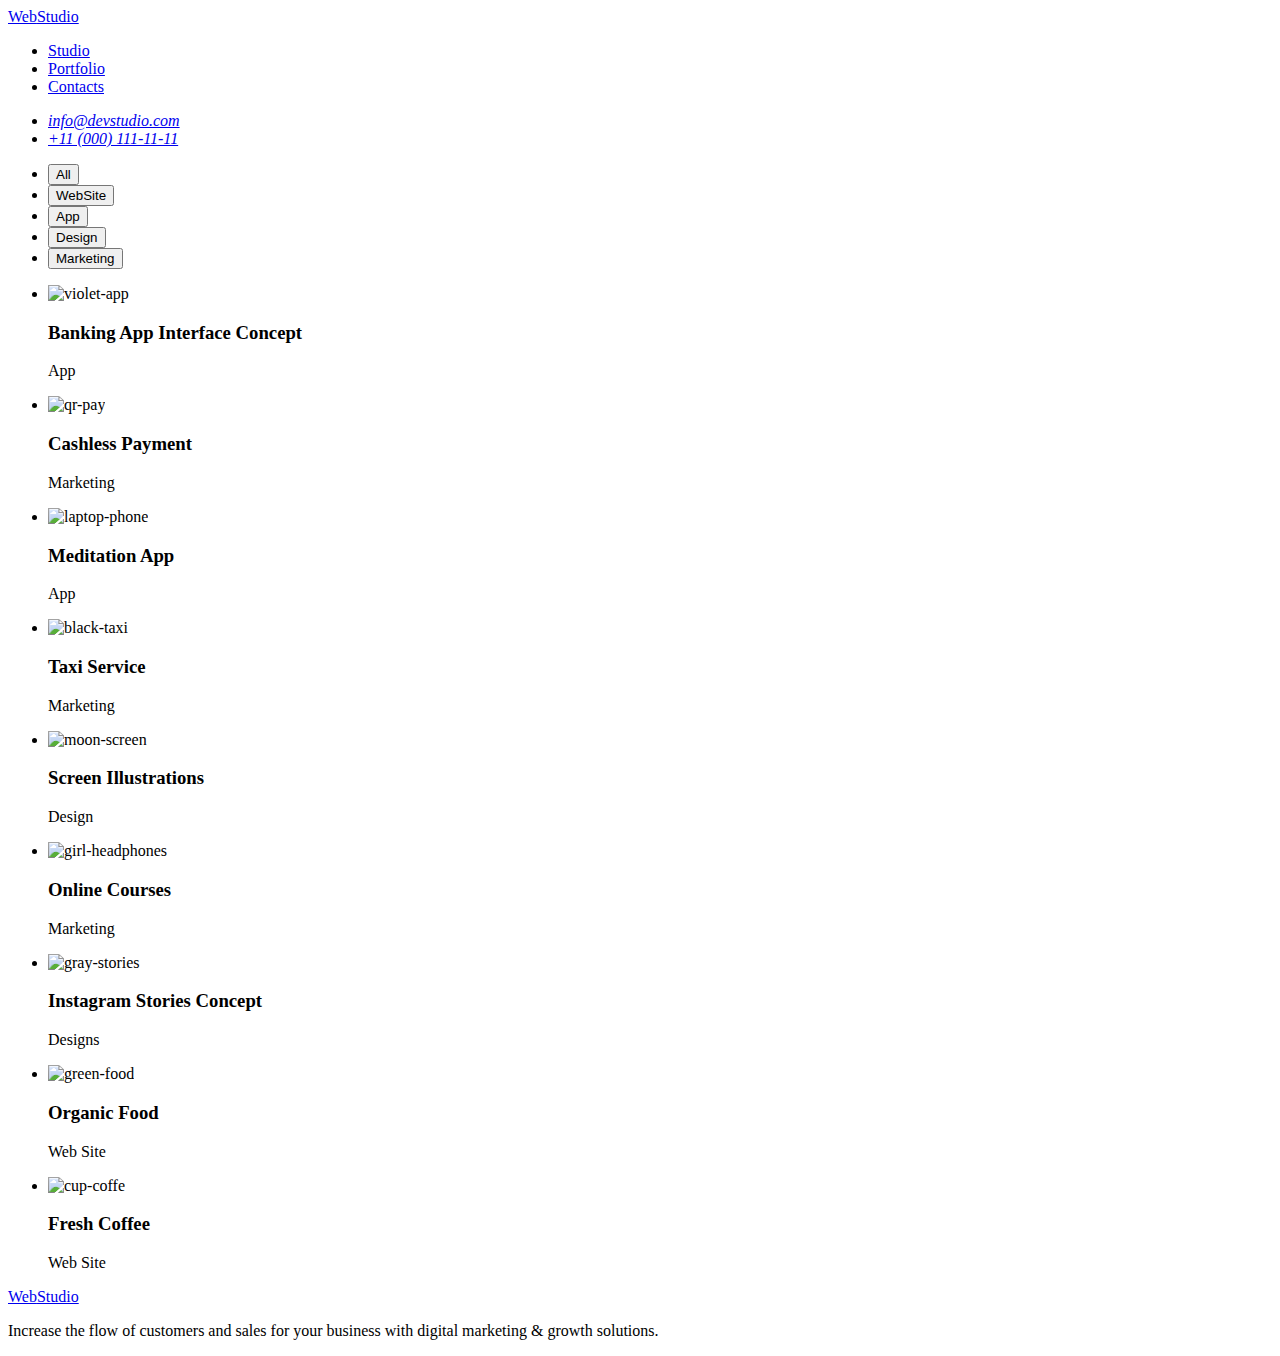
==== portfolio.html @ 5d971a1a "finish end" ====
<!DOCTYPE html>
<html lang="en">
	<head>
		<meta charset="UTF-8" />
		<meta http-equiv="X-UA-Compatible" content="IE=edge" />
		<meta name="viewport" content="width=device-width, initial-scale=1.0" />
		<link rel="preconnect" href="https://fonts.googleapis.com" />
		<link rel="preconnect" href="https://fonts.gstatic.com" crossorigin />
		<link
			href="https://fonts.googleapis.com/css2?family=Raleway:wght@800&family=Roboto:wght@400;500;700&display=swap"
			rel="stylesheet"
		/>
		<link rel="stylesheet" href="./css/style.css" />
		<title>portfolio</title>
	</head>
	<body>
		<header class="page-header">
			<nav class="nav-header">
				<a class="logo link" href="./index.html">
					<span class="span-web">Web</span>Studio</a
				>
				<ul class="menu list">
					<li class="menu-item">
						<a class="menu-link link" href="index.html">Studio</a>
					</li>
					<li class="menu-item">
						<a class="menu-link link" href="portfolio.html">Portfolio</a>
					</li>
					<li class="menu-item">
						<a class="menu-link link" href="contacts.html">Contacts</a>
					</li>
				</ul>
			</nav>
			<address>
				<ul class="mail-tel list">
					<li>
						<a class="link" href="mailto:info@devstudio.com"
							>info@devstudio.com</a
						>
					</li>
					<li>
						<a class="link" href="tel:+110001111111">+11 (000) 111-11-11</a>
					</li>
				</ul>
			</address>
		</header>
		<main>
			<section class="portfolio">
                <!-- <h1>portfolio</h1> -->
				<ul class="filter list">
					<li class="filter-item">
						<button class="filter-btn" type="button">All</button>
					</li>
					<li class="filter-item">
						<button class="filter-btn" type="button">WebSite</button>
					</li>
					<li class="filter-item">
						<button class="filter-btn" type="button">App</button>
					</li>
					<li class="filter-item">
						<button class="filter-btn" type="button">Design</button>
					</li>
					<li class="filter-item">
						<button class="filter-btn" type="button">Marketing</button>
					</li>
				</ul>
				<ul class="works list">
					<li class="works-item">
						<img class="works-img" src="./images/works/BankApp.jpg" alt="violet-app" />
						<h3>Banking App Interface Concept</h3>
						<p>App</p>
					</li>
					<li class="works-item">
						<img class="works-img" src="./images/works/qrcode.jpg" alt="qr-pay" />
						<h3>Cashless Payment</h3>
						<p>Marketing</p>
					</li>
					<li class="works-item">
						<img class="works-img" src="./images/works/adaptive.jpg" alt="laptop-phone" />
						<h3>Meditation App</h3>
						<p>App</p>
					</li>
					<li class="works-item">
						<img class="works-img" src="./images/works/taxi.jpg" alt="black-taxi" />
						<h3>Taxi Service</h3>
						<p>Marketing</p>
					</li>
					<li class="works-item">
						<img class="works-img" src="./images/works/screen.jpg" alt="moon-screen" />
						<h3>Screen Illustrations</h3>
						<p>Design</p>
					</li>
					<li class="works-item">
						<img class="works-img" src="./images/works/orange-girl.jpg" alt="girl-headphones" />
						<h3>Online Courses</h3>
						<p>Marketing</p>
					</li>
					<li class="works-item">
						<img class="works-img" src="./images/works/stories.jpg" alt="gray-stories" />
						<h3>Instagram Stories Concept</h3
						<p>Designs</p>
					</li>
					<li class="works-item">
						<img class="works-img" src="./images/works/food.jpg" alt="green-food" />
						<h3>Organic Food</h3>
						<p>Web Site</p>
					</li>
					<li class="works-item">
						<img class="works-img" src="./images/works/milk-coffe.jpg" alt="cup-coffe" />
						<h3>Fresh Coffee</h3>
						<p>Web Site</p>
					</li>
				</ul>
			</section>
		</main>
		<footer class="footer">
			<a class="logo link" href="./index.html"
				><span class="span-web">Web</span>Studio</a
			>
			<p class="description-footer">
				Increase the flow of customers and sales for your business with digital
				marketing & growth solutions.
			</p>
		</footer>
	</body>
</html>
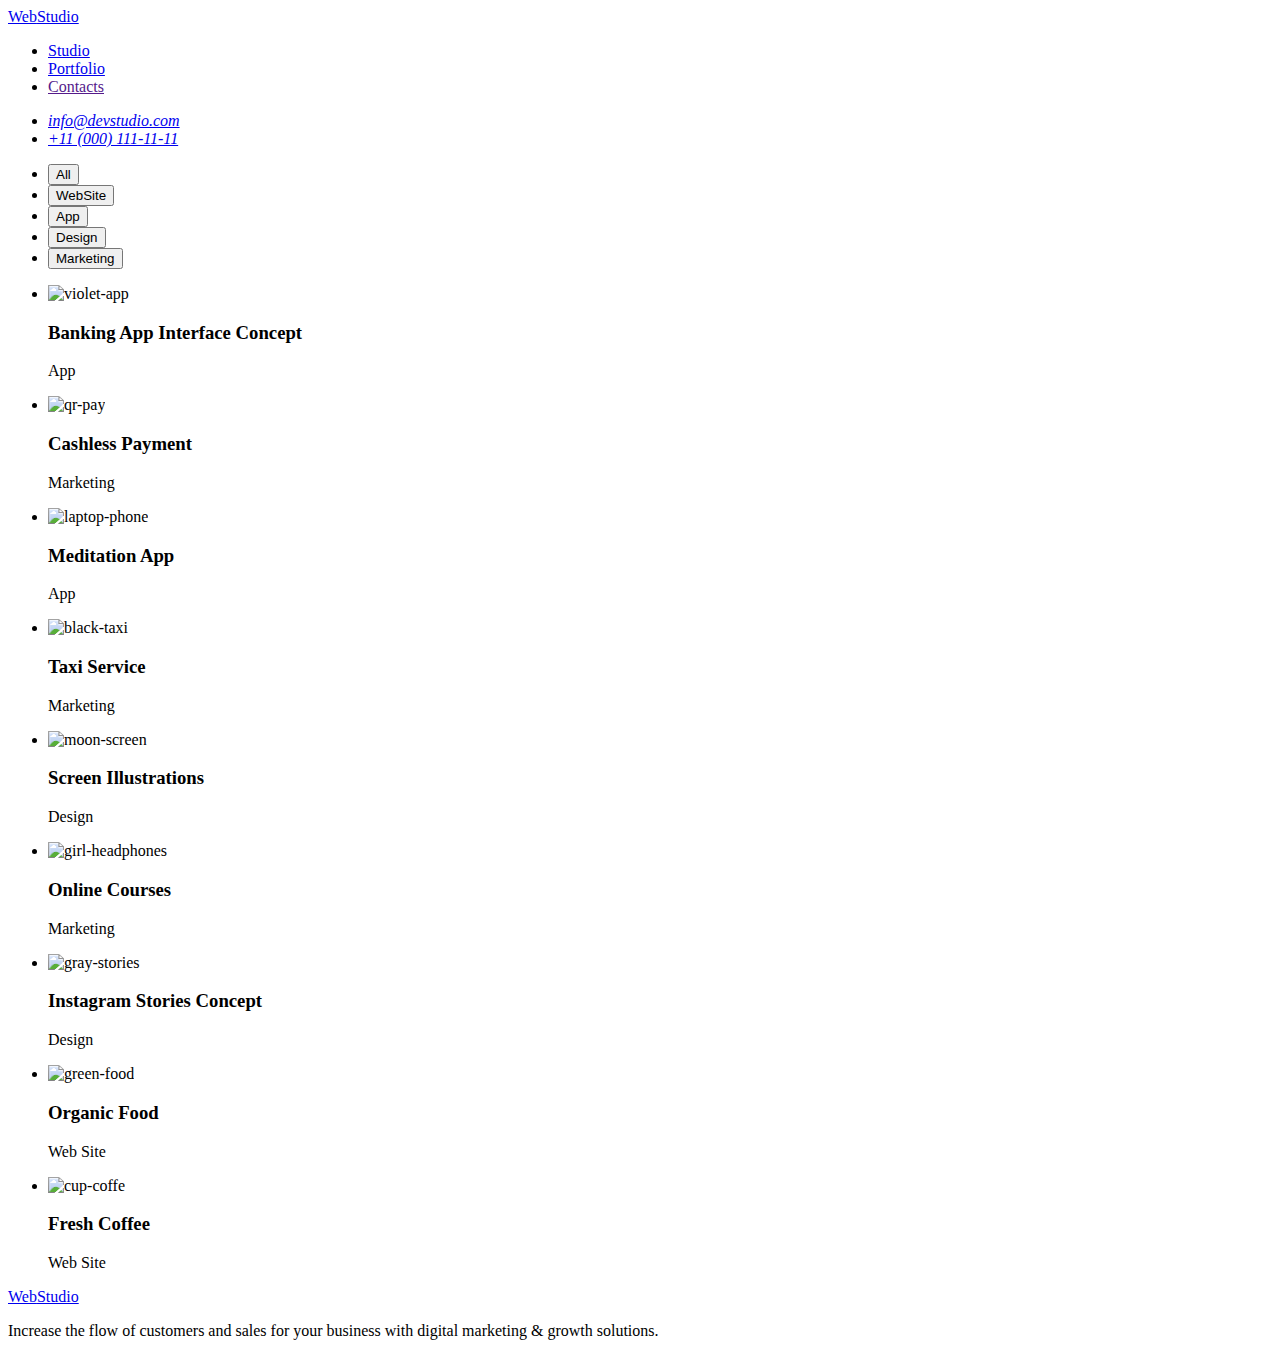
==== commit 358bc842: "ok" ====
--- a/portfolio.html
+++ b/portfolio.html
@@ -11,27 +11,27 @@
 			rel="stylesheet"
 		/>
 		<link rel="stylesheet" href="./css/style.css" />
-		<title>portfolio</title>
+		<title>Portfolio</title>
 	</head>
 	<body>
 		<header class="page-header">
 			<nav class="nav-header">
-				<a class="logo link" href="./index.html">
-					<span class="span-web">Web</span>Studio</a
+				<a class="link logo" href="./index.html"
+					>Web<span class="span-web">Studio</span></a
 				>
 				<ul class="menu list">
 					<li class="menu-item">
-						<a class="menu-link link" href="index.html">Studio</a>
+						<a class="menu-link link" href="./index.html">Studio</a>
 					</li>
 					<li class="menu-item">
-						<a class="menu-link link" href="portfolio.html">Portfolio</a>
+						<a class="menu-link link" href="./portfolio.html">Portfolio</a>
 					</li>
 					<li class="menu-item">
-						<a class="menu-link link" href="contacts.html">Contacts</a>
+						<a class="menu-link link" href="">Contacts</a>
 					</li>
 				</ul>
 			</nav>
-			<address>
+			<address class="contacts">
 				<ul class="mail-tel list">
 					<li>
 						<a class="link" href="mailto:info@devstudio.com"
@@ -46,10 +46,10 @@
 		</header>
 		<main>
 			<section class="portfolio">
-                <!-- <h1>portfolio</h1> -->
+				<h1 hidden>portfolio</h1>
 				<ul class="filter list">
 					<li class="filter-item">
-						<button class="filter-btn" type="button">All</button>
+						<button type="button" class="filter-btn">All</button>
 					</li>
 					<li class="filter-item">
 						<button class="filter-btn" type="button">WebSite</button>
@@ -66,47 +66,83 @@
 				</ul>
 				<ul class="works list">
 					<li class="works-item">
-						<img class="works-img" src="./images/works/BankApp.jpg" alt="violet-app" />
+						<img
+							class="works-img"
+							src="./images/works/BankApp.jpg"
+							alt="violet-app"
+						/>
 						<h3>Banking App Interface Concept</h3>
 						<p>App</p>
 					</li>
 					<li class="works-item">
-						<img class="works-img" src="./images/works/qrcode.jpg" alt="qr-pay" />
+						<img
+							class="works-img"
+							src="./images/works/qrcode.jpg"
+							alt="qr-pay"
+						/>
 						<h3>Cashless Payment</h3>
 						<p>Marketing</p>
 					</li>
 					<li class="works-item">
-						<img class="works-img" src="./images/works/adaptive.jpg" alt="laptop-phone" />
+						<img
+							class="works-img"
+							src="./images/works/adaptive.jpg"
+							alt="laptop-phone"
+						/>
 						<h3>Meditation App</h3>
 						<p>App</p>
 					</li>
 					<li class="works-item">
-						<img class="works-img" src="./images/works/taxi.jpg" alt="black-taxi" />
+						<img
+							class="works-img"
+							src="./images/works/taxi.jpg"
+							alt="black-taxi"
+						/>
 						<h3>Taxi Service</h3>
 						<p>Marketing</p>
 					</li>
 					<li class="works-item">
-						<img class="works-img" src="./images/works/screen.jpg" alt="moon-screen" />
+						<img
+							class="works-img"
+							src="./images/works/screen.jpg"
+							alt="moon-screen"
+						/>
 						<h3>Screen Illustrations</h3>
 						<p>Design</p>
 					</li>
 					<li class="works-item">
-						<img class="works-img" src="./images/works/orange-girl.jpg" alt="girl-headphones" />
+						<img
+							class="works-img"
+							src="./images/works/orange-girl.jpg"
+							alt="girl-headphones"
+						/>
 						<h3>Online Courses</h3>
 						<p>Marketing</p>
 					</li>
 					<li class="works-item">
-						<img class="works-img" src="./images/works/stories.jpg" alt="gray-stories" />
-						<h3>Instagram Stories Concept</h3
-						<p>Designs</p>
+						<img
+							class="works-img"
+							src="./images/works/stories.jpg"
+							alt="gray-stories"
+						/>
+						<h3>Instagram Stories Concept</h3>
+						<p>Design</p>
 					</li>
 					<li class="works-item">
-						<img class="works-img" src="./images/works/food.jpg" alt="green-food" />
+						<img
+							class="works-img"
+							src="./images/works/food.jpg"
+							alt="green-food"
+						/>
 						<h3>Organic Food</h3>
 						<p>Web Site</p>
 					</li>
 					<li class="works-item">
-						<img class="works-img" src="./images/works/milk-coffe.jpg" alt="cup-coffe" />
+						<img
+							class="works-img"
+							src="./images/works/milk-coffe.jpg"
+							alt="cup-coffe"
+						/>
 						<h3>Fresh Coffee</h3>
 						<p>Web Site</p>
 					</li>
@@ -114,8 +150,8 @@
 			</section>
 		</main>
 		<footer class="footer">
-			<a class="logo link" href="./index.html"
-				><span class="span-web">Web</span>Studio</a
+			<a class="link logo" href="./index.html"
+				>Web<span class="span-web-footer">Studio</span></a
 			>
 			<p class="description-footer">
 				Increase the flow of customers and sales for your business with digital
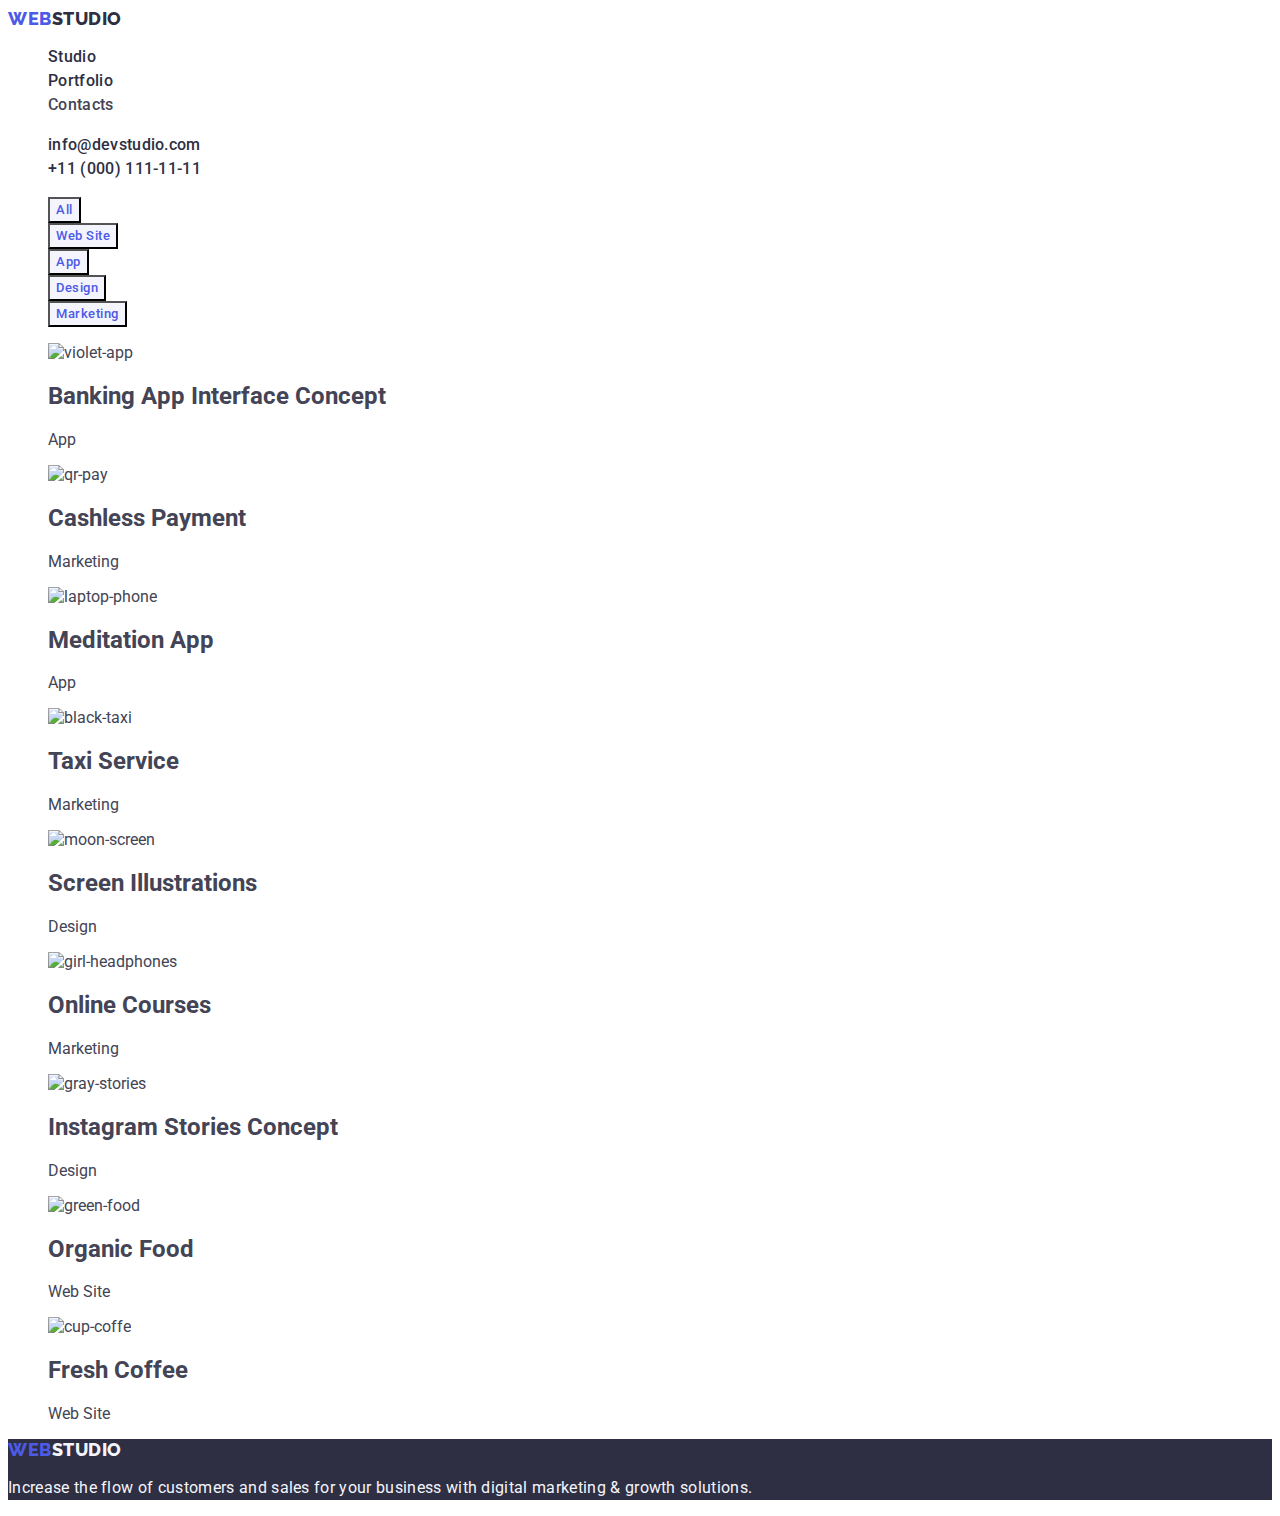
==== commit b2668969: "new one" ====
--- a/portfolio.html
+++ b/portfolio.html
@@ -52,7 +52,7 @@
 						<button type="button" class="filter-btn">All</button>
 					</li>
 					<li class="filter-item">
-						<button class="filter-btn" type="button">WebSite</button>
+						<button class="filter-btn" type="button">Web Site</button>
 					</li>
 					<li class="filter-item">
 						<button class="filter-btn" type="button">App</button>
@@ -71,80 +71,96 @@
 							src="./images/works/BankApp.jpg"
 							alt="violet-app"
 						/>
-						<h3>Banking App Interface Concept</h3>
+						<h2>Banking App Interface Concept</h2>
 						<p>App</p>
 					</li>
 					<li class="works-item">
-						<img
-							class="works-img"
-							src="./images/works/qrcode.jpg"
-							alt="qr-pay"
-						/>
-						<h3>Cashless Payment</h3>
-						<p>Marketing</p>
+						<a href="" class="works-link link">
+							<img
+								class="works-img"
+								src="./images/works/qrcode.jpg"
+								alt="qr-pay"
+							/>
+							<h2>Cashless Payment</h2>
+							<p>Marketing</p>
+						</a>
 					</li>
 					<li class="works-item">
-						<img
-							class="works-img"
-							src="./images/works/adaptive.jpg"
-							alt="laptop-phone"
-						/>
-						<h3>Meditation App</h3>
-						<p>App</p>
+						<a href="" class="works-link link">
+							<img
+								class="works-img"
+								src="./images/works/adaptive.jpg"
+								alt="laptop-phone"
+							/>
+							<h2>Meditation App</h2>
+							<p>App</p>
+						</a>
 					</li>
 					<li class="works-item">
-						<img
-							class="works-img"
-							src="./images/works/taxi.jpg"
-							alt="black-taxi"
-						/>
-						<h3>Taxi Service</h3>
-						<p>Marketing</p>
+						<a href="" class="works-link link">
+							<img
+								class="works-img"
+								src="./images/works/taxi.jpg"
+								alt="black-taxi"
+							/>
+							<h2>Taxi Service</h2>
+							<p>Marketing</p>
+						</a>
 					</li>
 					<li class="works-item">
-						<img
-							class="works-img"
-							src="./images/works/screen.jpg"
-							alt="moon-screen"
-						/>
-						<h3>Screen Illustrations</h3>
-						<p>Design</p>
+						<a href="" class="works-link link">
+							<img
+								class="works-img"
+								src="./images/works/screen.jpg"
+								alt="moon-screen"
+							/>
+							<h2>Screen Illustrations</h2>
+							<p>Design</p>
+						</a>
 					</li>
 					<li class="works-item">
-						<img
-							class="works-img"
-							src="./images/works/orange-girl.jpg"
-							alt="girl-headphones"
-						/>
-						<h3>Online Courses</h3>
-						<p>Marketing</p>
+						<a href="" class="works-link link">
+							<img
+								class="works-img"
+								src="./images/works/orange-girl.jpg"
+								alt="girl-headphones"
+							/>
+							<h2>Online Courses</h2>
+							<p>Marketing</p>
+						</a>
 					</li>
 					<li class="works-item">
-						<img
-							class="works-img"
-							src="./images/works/stories.jpg"
-							alt="gray-stories"
-						/>
-						<h3>Instagram Stories Concept</h3>
-						<p>Design</p>
+						<a href="" class="works-link link">
+							<img
+								class="works-img"
+								src="./images/works/stories.jpg"
+								alt="gray-stories"
+							/>
+							<h2>Instagram Stories Concept</h2>
+							<p>Design</p>
+						</a>
 					</li>
 					<li class="works-item">
-						<img
-							class="works-img"
-							src="./images/works/food.jpg"
-							alt="green-food"
-						/>
-						<h3>Organic Food</h3>
-						<p>Web Site</p>
+						<a href="" class="works-link link">
+							<img
+								class="works-img"
+								src="./images/works/food.jpg"
+								alt="green-food"
+							/>
+							<h2>Organic Food</h2>
+							<p>Web Site</p>
+						</a>
 					</li>
 					<li class="works-item">
-						<img
-							class="works-img"
-							src="./images/works/milk-coffe.jpg"
-							alt="cup-coffe"
-						/>
-						<h3>Fresh Coffee</h3>
-						<p>Web Site</p>
+						<a href="" class="works-link link">
+							<img
+								class="works-img"
+								src="./images/works/milk-coffe.jpg"
+								alt="cup-coffe"
+							/>
+							<h2>Fresh Coffee</h2>
+							<p>Web Site</p>
+						</a>
 					</li>
 				</ul>
 			</section>
--- a/css/style.css
+++ b/css/style.css
@@ -0,0 +1,172 @@
+:root {
+	--accent-color: #404bbf;
+	--iris-color: #4d5ae5;
+	--cloud-color: #f4f4fd;
+	--primary-text-color-theme-dark: #ffffff;
+	--title-color: #2e2f42;
+	--description-color: #434455;
+	--main-background-color: #ffffff;
+}
+
+.list {
+	list-style: none;
+	background-color: (--main-background-color);
+}
+.link {
+	text-decoration: none;
+	color: inherit;
+}
+
+.link:visited {
+	color: inherit;
+}
+.link:hover,
+.link:focus,
+.link:active,
+.order-btn:active,
+.filter-btn:active {
+	color: var(--accent-color);
+}
+
+.span-web:hover,
+.span-web:focus,
+.span-web-footer:hover,
+.span-web-footer:focus {
+	color: var(--iris-color);
+}
+
+body {
+	font-family: "Roboto", sans-serif;
+	color: var(--description-color);
+	background-color: var(--main-background-color);
+}
+
+/* components */
+
+/* header */
+.logo {
+	font-family: "Raleway", sans-serif;
+	color: var(--iris-color);
+	font-weight: 800;
+	font-size: 18px;
+	line-height: 1.17;
+	align-items: center;
+	letter-spacing: 0.03em;
+	text-transform: uppercase;
+}
+
+.logo:visited {
+	color: var(--iris-color);
+}
+
+.span-web {
+	color: var(--title-color);
+}
+.span-web-footer {
+	color: var(--cloud-color);
+}
+
+.menu-link,
+.mail-tel {
+	font-weight: 500;
+	line-height: 1.5;
+	letter-spacing: 0.02em;
+	color: var(--title-color);
+}
+
+.hero {
+	background-color: var(--title-color);
+}
+.main-title {
+	font-weight: 700;
+	font-size: 56px;
+	line-height: 1.07;
+	text-align: center;
+	letter-spacing: 0.02em;
+	color: var(--primary-text-color-theme-dark);
+}
+
+.order-btn {
+	font-family: inherit;
+	cursor: pointer;
+	font-weight: 500;
+	line-height: 1.5;
+	font-size: 16px;
+	letter-spacing: 0.04em;
+	color: var(--primary-text-color-theme-dark);
+	background-color: var(--iris-color);
+}
+
+.order-btn:focus,
+.order-btn:hover {
+	background-color: var(--accent-color);
+}
+.title {
+	font-weight: 700;
+	font-size: 36px;
+	line-height: 1.11;
+	text-align: center;
+	letter-spacing: 0.02em;
+	text-transform: capitalize;
+	color: var(--title-color);
+}
+
+.contacts {
+	font-style: normal;
+}
+
+.about-img {
+	width: 360px;
+	height: 300px;
+}
+
+.subtitle {
+	font-weight: 500;
+	font-size: 20px;
+	line-height: 1.2;
+	letter-spacing: 0.02em;
+	color: var(--title-color);
+}
+
+.our-team {
+	background-color: var(--cloud-color);
+}
+
+.our-team-img {
+	width: 264px;
+	height: 260px;
+}
+.description {
+	line-height: 1.5;
+	letter-spacing: 0.02em;
+}
+.footer {
+	background-color: var(--title-color);
+	color: var(--cloud-color);
+}
+
+.description-footer {
+	line-height: 1.5;
+	letter-spacing: 0.02em;
+}
+
+.filter-btn {
+	font-family: inherit;
+	font-weight: 500;
+	line-height: 1.5;
+	align-items: center;
+	text-align: center;
+	letter-spacing: 0.04em;
+	background-color: var(--cloud-color);
+	color: var(--iris-color);
+}
+.filter-btn:focus,
+.filter-btn:hover {
+	background-color: var(--accent-color);
+	color: var(--primary-text-color-theme-dark);
+}
+
+.works-img {
+	width: 360px;
+	height: 300px;
+}
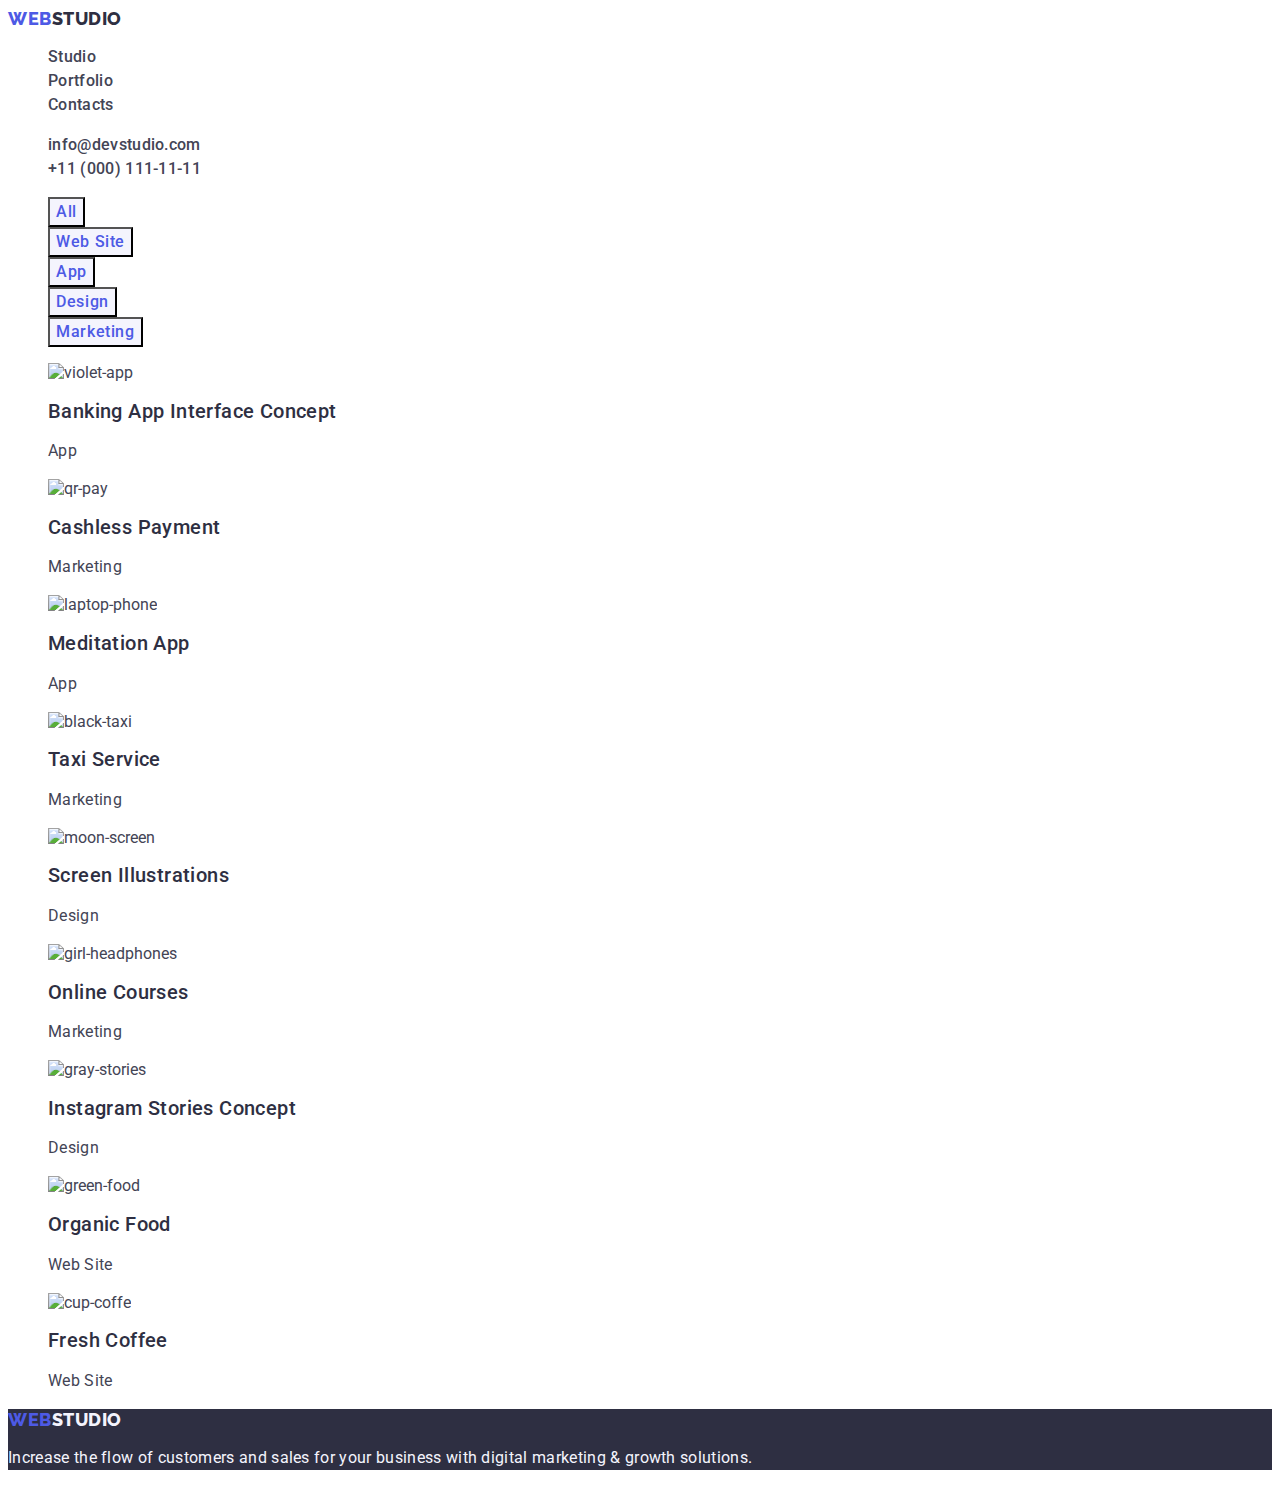
==== commit e2b171e1: "final update 1.3" ====
--- a/portfolio.html
+++ b/portfolio.html
@@ -66,13 +66,15 @@
 				</ul>
 				<ul class="works list">
 					<li class="works-item">
-						<img
-							class="works-img"
-							src="./images/works/BankApp.jpg"
-							alt="violet-app"
-						/>
-						<h2>Banking App Interface Concept</h2>
-						<p>App</p>
+						<a href="" class="works-link link">
+							<img
+								class="works-img"
+								src="./images/works/BankApp.jpg"
+								alt="violet-app"
+							/>
+							<h2 class="gallery-title">Banking App Interface Concept</h2>
+							<p class="description">App</p>
+						</a>
 					</li>
 					<li class="works-item">
 						<a href="" class="works-link link">
@@ -81,8 +83,8 @@
 								src="./images/works/qrcode.jpg"
 								alt="qr-pay"
 							/>
-							<h2>Cashless Payment</h2>
-							<p>Marketing</p>
+							<h2 class="gallery-title">Cashless Payment</h2>
+							<p class="description">Marketing</p>
 						</a>
 					</li>
 					<li class="works-item">
@@ -92,8 +94,8 @@
 								src="./images/works/adaptive.jpg"
 								alt="laptop-phone"
 							/>
-							<h2>Meditation App</h2>
-							<p>App</p>
+							<h2 class="gallery-title">Meditation App</h2>
+							<p class="description">App</p>
 						</a>
 					</li>
 					<li class="works-item">
@@ -103,8 +105,8 @@
 								src="./images/works/taxi.jpg"
 								alt="black-taxi"
 							/>
-							<h2>Taxi Service</h2>
-							<p>Marketing</p>
+							<h2 class="gallery-title">Taxi Service</h2>
+							<p class="description">Marketing</p>
 						</a>
 					</li>
 					<li class="works-item">
@@ -114,8 +116,8 @@
 								src="./images/works/screen.jpg"
 								alt="moon-screen"
 							/>
-							<h2>Screen Illustrations</h2>
-							<p>Design</p>
+							<h2 class="gallery-title">Screen Illustrations</h2>
+							<p class="description">Design</p>
 						</a>
 					</li>
 					<li class="works-item">
@@ -125,8 +127,8 @@
 								src="./images/works/orange-girl.jpg"
 								alt="girl-headphones"
 							/>
-							<h2>Online Courses</h2>
-							<p>Marketing</p>
+							<h2 class="gallery-title">Online Courses</h2>
+							<p class="description">Marketing</p>
 						</a>
 					</li>
 					<li class="works-item">
@@ -136,8 +138,8 @@
 								src="./images/works/stories.jpg"
 								alt="gray-stories"
 							/>
-							<h2>Instagram Stories Concept</h2>
-							<p>Design</p>
+							<h2 class="gallery-title">Instagram Stories Concept</h2>
+							<p class="description">Design</p>
 						</a>
 					</li>
 					<li class="works-item">
@@ -147,8 +149,8 @@
 								src="./images/works/food.jpg"
 								alt="green-food"
 							/>
-							<h2>Organic Food</h2>
-							<p>Web Site</p>
+							<h2 class="gallery-title">Organic Food</h2>
+							<p class="description">Web Site</p>
 						</a>
 					</li>
 					<li class="works-item">
@@ -158,8 +160,8 @@
 								src="./images/works/milk-coffe.jpg"
 								alt="cup-coffe"
 							/>
-							<h2>Fresh Coffee</h2>
-							<p>Web Site</p>
+							<h2 class="gallery-title">Fresh Coffee</h2>
+							<p class="description">Web Site</p>
 						</a>
 					</li>
 				</ul>
--- a/css/style.css
+++ b/css/style.css
@@ -15,6 +15,12 @@
 .link {
 	text-decoration: none;
 	color: inherit;
+}
+
+button {
+	font-size: 16px;
+	letter-spacing: 0.04em;
+	cursor: pointer;
 }
 
 .link:visited {
@@ -71,7 +77,10 @@
 	font-weight: 500;
 	line-height: 1.5;
 	letter-spacing: 0.02em;
-	color: var(--title-color);
+}
+
+.contacts-link {
+	color: var(--description-color);
 }
 
 .hero {
@@ -128,6 +137,9 @@
 	color: var(--title-color);
 }
 
+.team-item {
+	background-color: #ffffff;
+}
 .our-team {
 	background-color: var(--cloud-color);
 }
@@ -139,6 +151,7 @@
 .description {
 	line-height: 1.5;
 	letter-spacing: 0.02em;
+	color: var(--description-color);
 }
 .footer {
 	background-color: var(--title-color);
@@ -151,6 +164,7 @@
 }
 
 .filter-btn {
+	font-size: 16px;
 	font-family: inherit;
 	font-weight: 500;
 	line-height: 1.5;
@@ -159,6 +173,7 @@
 	letter-spacing: 0.04em;
 	background-color: var(--cloud-color);
 	color: var(--iris-color);
+	cursor: pointer;
 }
 .filter-btn:focus,
 .filter-btn:hover {
@@ -170,3 +185,11 @@
 	width: 360px;
 	height: 300px;
 }
+
+.gallery-title {
+	font-weight: 500;
+	font-size: 20px;
+	line-height: 1.2;
+	letter-spacing: 0.02em;
+	color: var(--title-color);
+}
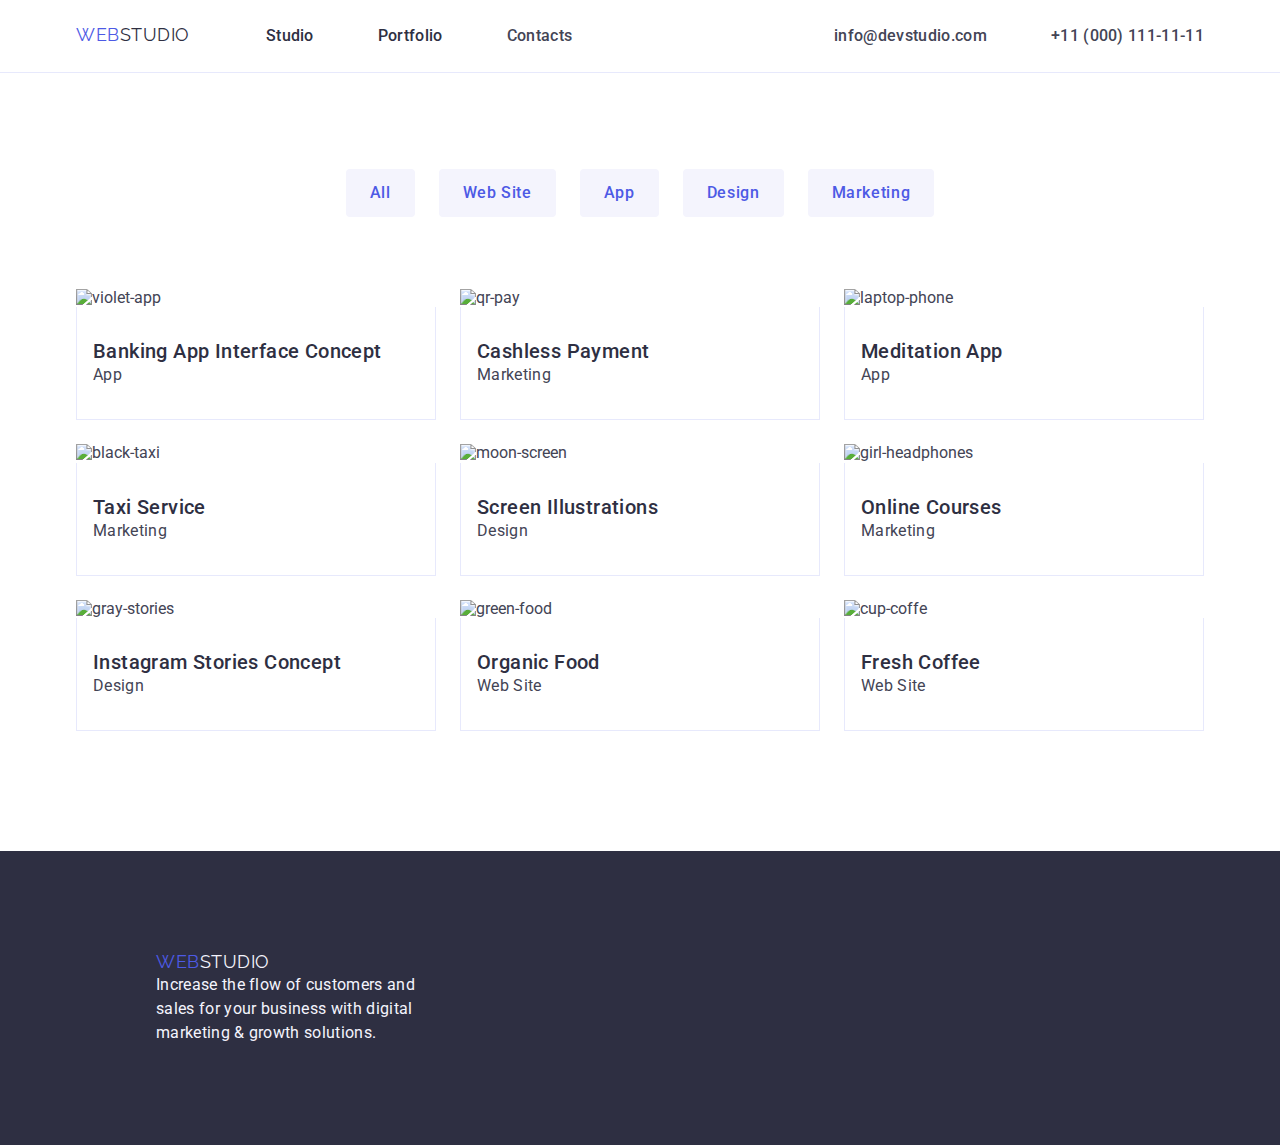
==== commit 304e99ef: "hw-3" ====
--- a/portfolio.html
+++ b/portfolio.html
@@ -10,171 +10,201 @@
 			href="https://fonts.googleapis.com/css2?family=Raleway:wght@800&family=Roboto:wght@400;500;700&display=swap"
 			rel="stylesheet"
 		/>
+		<link
+			rel="stylesheet"
+			href="https://cdnjs.cloudflare.com/ajax/libs/modern-normalize/1.1.0/modern-normalize.min.css"
+		/>
 		<link rel="stylesheet" href="./css/style.css" />
 		<title>Portfolio</title>
 	</head>
 	<body>
 		<header class="page-header">
-			<nav class="nav-header">
-				<a class="link logo" href="./index.html"
-					>Web<span class="span-web">Studio</span></a
-				>
-				<ul class="menu list">
-					<li class="menu-item">
-						<a class="menu-link link" href="./index.html">Studio</a>
-					</li>
-					<li class="menu-item">
-						<a class="menu-link link" href="./portfolio.html">Portfolio</a>
-					</li>
-					<li class="menu-item">
-						<a class="menu-link link" href="">Contacts</a>
-					</li>
-				</ul>
-			</nav>
-			<address class="contacts">
-				<ul class="mail-tel list">
-					<li>
-						<a class="link" href="mailto:info@devstudio.com"
-							>info@devstudio.com</a
-						>
-					</li>
-					<li>
-						<a class="link" href="tel:+110001111111">+11 (000) 111-11-11</a>
-					</li>
-				</ul>
-			</address>
+			<div class="container header-container">
+				<nav class="nav-header">
+					<a class="link logo" href="./index.html"
+						>Web<span class="span-web">Studio</span></a
+					>
+					<ul class="menu list">
+						<li class="menu-item">
+							<a class="menu-link link" href="./index.html">Studio</a>
+						</li>
+						<li class="menu-item">
+							<a class="menu-link link" href="./portfolio.html">Portfolio</a>
+						</li>
+						<li class="menu-item">
+							<a class="menu-link link" href="">Contacts</a>
+						</li>
+					</ul>
+				</nav>
+				<address class="contacts">
+					<ul class="mail-tel list">
+						<li class="menu-item">
+							<a class="link contacts-link" href="mailto:info@devstudio.com"
+								>info@devstudio.com</a
+							>
+						</li>
+						<li class="menu-item">
+							<a class="link contacts-link" href="tel:+110001111111"
+								>+11 (000) 111-11-11</a
+							>
+						</li>
+					</ul>
+				</address>
+			</div>
 		</header>
 		<main>
 			<section class="portfolio">
-				<h1 hidden>portfolio</h1>
-				<ul class="filter list">
-					<li class="filter-item">
-						<button type="button" class="filter-btn">All</button>
-					</li>
-					<li class="filter-item">
-						<button class="filter-btn" type="button">Web Site</button>
-					</li>
-					<li class="filter-item">
-						<button class="filter-btn" type="button">App</button>
-					</li>
-					<li class="filter-item">
-						<button class="filter-btn" type="button">Design</button>
-					</li>
-					<li class="filter-item">
-						<button class="filter-btn" type="button">Marketing</button>
-					</li>
-				</ul>
-				<ul class="works list">
-					<li class="works-item">
-						<a href="" class="works-link link">
-							<img
-								class="works-img"
-								src="./images/works/BankApp.jpg"
-								alt="violet-app"
-							/>
-							<h2 class="gallery-title">Banking App Interface Concept</h2>
-							<p class="description">App</p>
-						</a>
-					</li>
-					<li class="works-item">
-						<a href="" class="works-link link">
-							<img
-								class="works-img"
-								src="./images/works/qrcode.jpg"
-								alt="qr-pay"
-							/>
-							<h2 class="gallery-title">Cashless Payment</h2>
-							<p class="description">Marketing</p>
-						</a>
-					</li>
-					<li class="works-item">
-						<a href="" class="works-link link">
-							<img
-								class="works-img"
-								src="./images/works/adaptive.jpg"
-								alt="laptop-phone"
-							/>
-							<h2 class="gallery-title">Meditation App</h2>
-							<p class="description">App</p>
-						</a>
-					</li>
-					<li class="works-item">
-						<a href="" class="works-link link">
-							<img
-								class="works-img"
-								src="./images/works/taxi.jpg"
-								alt="black-taxi"
-							/>
-							<h2 class="gallery-title">Taxi Service</h2>
-							<p class="description">Marketing</p>
-						</a>
-					</li>
-					<li class="works-item">
-						<a href="" class="works-link link">
-							<img
-								class="works-img"
-								src="./images/works/screen.jpg"
-								alt="moon-screen"
-							/>
-							<h2 class="gallery-title">Screen Illustrations</h2>
-							<p class="description">Design</p>
-						</a>
-					</li>
-					<li class="works-item">
-						<a href="" class="works-link link">
-							<img
-								class="works-img"
-								src="./images/works/orange-girl.jpg"
-								alt="girl-headphones"
-							/>
-							<h2 class="gallery-title">Online Courses</h2>
-							<p class="description">Marketing</p>
-						</a>
-					</li>
-					<li class="works-item">
-						<a href="" class="works-link link">
-							<img
-								class="works-img"
-								src="./images/works/stories.jpg"
-								alt="gray-stories"
-							/>
-							<h2 class="gallery-title">Instagram Stories Concept</h2>
-							<p class="description">Design</p>
-						</a>
-					</li>
-					<li class="works-item">
-						<a href="" class="works-link link">
-							<img
-								class="works-img"
-								src="./images/works/food.jpg"
-								alt="green-food"
-							/>
-							<h2 class="gallery-title">Organic Food</h2>
-							<p class="description">Web Site</p>
-						</a>
-					</li>
-					<li class="works-item">
-						<a href="" class="works-link link">
-							<img
-								class="works-img"
-								src="./images/works/milk-coffe.jpg"
-								alt="cup-coffe"
-							/>
-							<h2 class="gallery-title">Fresh Coffee</h2>
-							<p class="description">Web Site</p>
-						</a>
-					</li>
-				</ul>
+				<div class="container">
+					<h1 class="visually-hidden">portfolio</h1>
+					<ul class="filter list">
+						<li class="filter-item">
+							<button type="button" class="filter-btn">All</button>
+						</li>
+						<li class="filter-item">
+							<button class="filter-btn" type="button">Web Site</button>
+						</li>
+						<li class="filter-item">
+							<button class="filter-btn" type="button">App</button>
+						</li>
+						<li class="filter-item">
+							<button class="filter-btn" type="button">Design</button>
+						</li>
+						<li class="filter-item">
+							<button class="filter-btn" type="button">Marketing</button>
+						</li>
+					</ul>
+					<ul class="works list">
+						<li class="works-item">
+							<a href="" class="works-link link">
+								<img
+									class="works-img"
+									src="./images/works/BankApp.jpg"
+									alt="violet-app"
+								/>
+								<div class="gallery-descrip">
+									<h2 class="gallery-title">Banking App Interface Concept</h2>
+									<p class="description">App</p>
+								</div>
+							</a>
+						</li>
+						<li class="works-item">
+							<a href="" class="works-link link">
+								<img
+									class="works-img"
+									src="./images/works/qrcode.jpg"
+									alt="qr-pay"
+								/>
+								<div class="gallery-descrip">
+									<h2 class="gallery-title">Cashless Payment</h2>
+									<p class="description">Marketing</p>
+								</div>
+							</a>
+						</li>
+						<li class="works-item">
+							<a href="" class="works-link link">
+								<img
+									class="works-img"
+									src="./images/works/adaptive.jpg"
+									alt="laptop-phone"
+								/>
+								<div class="gallery-descrip">
+									<h2 class="gallery-title">Meditation App</h2>
+									<p class="description">App</p>
+								</div>
+							</a>
+						</li>
+						<li class="works-item">
+							<a href="" class="works-link link">
+								<img
+									class="works-img"
+									src="./images/works/taxi.jpg"
+									alt="black-taxi"
+								/>
+								<div class="gallery-descrip">
+									<h2 class="gallery-title">Taxi Service</h2>
+									<p class="description">Marketing</p>
+								</div>
+							</a>
+						</li>
+						<li class="works-item">
+							<a href="" class="works-link link">
+								<img
+									class="works-img"
+									src="./images/works/screen.jpg"
+									alt="moon-screen"
+								/>
+								<div class="gallery-descrip">
+									<h2 class="gallery-title">Screen Illustrations</h2>
+									<p class="description">Design</p>
+								</div>
+							</a>
+						</li>
+						<li class="works-item">
+							<a href="" class="works-link link">
+								<img
+									class="works-img"
+									src="./images/works/orange-girl.jpg"
+									alt="girl-headphones"
+								/>
+								<div class="gallery-descrip">
+									<h2 class="gallery-title">Online Courses</h2>
+									<p class="description">Marketing</p>
+								</div>
+							</a>
+						</li>
+						<li class="works-item">
+							<a href="" class="works-link link">
+								<img
+									class="works-img"
+									src="./images/works/stories.jpg"
+									alt="gray-stories"
+								/>
+								<div class="gallery-descrip">
+									<h2 class="gallery-title">Instagram Stories Concept</h2>
+									<p class="description">Design</p>
+								</div>
+							</a>
+						</li>
+						<li class="works-item">
+							<a href="" class="works-link link">
+								<img
+									class="works-img"
+									src="./images/works/food.jpg"
+									alt="green-food"
+								/>
+								<div class="gallery-descrip">
+									<h2 class="gallery-title">Organic Food</h2>
+									<p class="description">Web Site</p>
+								</div>
+							</a>
+						</li>
+						<li class="works-item">
+							<a href="" class="works-link link">
+								<img
+									class="works-img"
+									src="./images/works/milk-coffe.jpg"
+									alt="cup-coffe"
+								/>
+								<div class="gallery-descrip">
+									<h2 class="gallery-title">Fresh Coffee</h2>
+									<p class="description">Web Site</p>
+								</div>
+							</a>
+						</li>
+					</ul>
+				</div>
 			</section>
 		</main>
 		<footer class="footer">
-			<a class="link logo" href="./index.html"
-				>Web<span class="span-web-footer">Studio</span></a
-			>
-			<p class="description-footer">
-				Increase the flow of customers and sales for your business with digital
-				marketing & growth solutions.
-			</p>
+			<div class="container-footer">
+				<a class="link logo" href="./index.html"
+					>Web<span class="span-web-footer">Studio</span></a
+				>
+				<p class="description-footer">
+					Increase the flow of customers and sales for your business with
+					digital marketing & growth solutions.
+				</p>
+			</div>
 		</footer>
 	</body>
 </html>
--- a/css/style.css
+++ b/css/style.css
@@ -8,19 +8,70 @@
 	--main-background-color: #ffffff;
 }
 
+h1,
+h2,
+h3,
+h4,
+h5,
+h6,
+p {
+	margin: 0;
+}
+
+img {
+	display: block;
+	max-width: 100%;
+	height: auto;
+}
+
+button {
+	cursor: pointer;
+	border: none;
+	border-radius: 4px;
+	letter-spacing: 0.04em;
+}
+
+ul,
+ol {
+	list-style: none;
+	margin: 0;
+	padding-left: 0;
+}
+
+a {
+	text-decoration: none;
+	/* color: inherit; */
+}
+
+.visually-hidden {
+	position: absolute;
+	width: 1px;
+	height: 1px;
+	margin: -1px;
+	border: 0;
+	padding: 0;
+
+	white-space: nowrap;
+	clip-path: inset(100%);
+	clip: rect(0 0 0 0);
+	overflow: hidden;
+}
+
+body {
+	font-family: "Roboto", sans-serif;
+	color: var(--description-color);
+	background-color: var(--main-background-color);
+}
+
 .list {
 	list-style: none;
 	background-color: (--main-background-color);
+	display: flex;
+	gap: 24px;
 }
 .link {
 	text-decoration: none;
 	color: inherit;
-}
-
-button {
-	font-size: 16px;
-	letter-spacing: 0.04em;
-	cursor: pointer;
 }
 
 .link:visited {
@@ -41,35 +92,64 @@
 	color: var(--iris-color);
 }
 
-body {
-	font-family: "Roboto", sans-serif;
-	color: var(--description-color);
-	background-color: var(--main-background-color);
+.section {
+	padding-top: 120px;
+	padding-bottom: 120px;
+}
+
+.container {
+	max-width: 1158px;
+	padding: 0 15px;
+	margin: 0 auto;
 }
 
 /* components */
 
-/* header */
+/*=================== header =======================*/
+
+.page-header {
+	border-bottom: 1px solid #e7e9fc;
+}
+
+.header-container {
+	display: flex;
+	align-items: center;
+}
+
 .logo {
 	font-family: "Raleway", sans-serif;
 	color: var(--iris-color);
-	font-weight: 800;
+	font-weight: 800px;
 	font-size: 18px;
 	line-height: 1.17;
-	align-items: center;
 	letter-spacing: 0.03em;
 	text-transform: uppercase;
 }
 
+.logo-header {
+	padding-top: 24px;
+	padding-bottom: 24px;
+}
+
 .logo:visited {
 	color: var(--iris-color);
 }
 
+.nav-header {
+	display: flex;
+}
+
+.menu {
+	display: flex;
+	margin-left: 76px;
+	align-items: center;
+}
+
+.menu-item + .menu-item {
+	margin-left: 40px;
+}
 .span-web {
 	color: var(--title-color);
-}
-.span-web-footer {
-	color: var(--cloud-color);
 }
 
 .menu-link,
@@ -77,39 +157,56 @@
 	font-weight: 500;
 	line-height: 1.5;
 	letter-spacing: 0.02em;
+	color: var(--title-color);
+	margin-left: auto;
+	padding-top: 24px;
+	padding-bottom: 24px;
+}
+
+.contacts {
+	margin-left: auto;
+	font-style: normal;
+	font-weight: 400px;
 }
 
 .contacts-link {
 	color: var(--description-color);
-}
-
+	padding-top: 24px;
+	padding-bottom: 24px;
+}
+
+/*=================== main =======================*/
 .hero {
-	background-color: var(--title-color);
+	text-align: center;
+	padding-top: 188px;
+	padding-bottom: 188px;
 }
 .main-title {
 	font-weight: 700;
 	font-size: 56px;
 	line-height: 1.07;
-	text-align: center;
-	letter-spacing: 0.02em;
-	color: var(--primary-text-color-theme-dark);
+	letter-spacing: 0.02em;
+	/* color: var(--primary-text-color-theme-dark); */
 }
 
 .order-btn {
 	font-family: inherit;
-	cursor: pointer;
-	font-weight: 500;
-	line-height: 1.5;
-	font-size: 16px;
+	font-weight: 500;
+	line-height: 1.5;
 	letter-spacing: 0.04em;
 	color: var(--primary-text-color-theme-dark);
 	background-color: var(--iris-color);
+	padding: 16px 32px;
+	min-width: 169px;
+	margin-top: 48px;
+	border-radius: 4px;
 }
 
 .order-btn:focus,
 .order-btn:hover {
 	background-color: var(--accent-color);
 }
+
 .title {
 	font-weight: 700;
 	font-size: 36px;
@@ -120,13 +217,8 @@
 	color: var(--title-color);
 }
 
-.contacts {
-	font-style: normal;
-}
-
 .about-img {
-	width: 360px;
-	height: 300px;
+	margin-top: 72px;
 }
 
 .subtitle {
@@ -137,34 +229,66 @@
 	color: var(--title-color);
 }
 
+.in-progress {
+	padding-bottom: 120px;
+}
+
+.our-team {
+	background-color: var(--cloud-color);
+}
+
+.team-list {
+	display: flex;
+	margin-top: 72px;
+}
+
 .team-item {
 	background-color: #ffffff;
-}
-.our-team {
-	background-color: var(--cloud-color);
-}
-
-.our-team-img {
-	width: 264px;
-	height: 260px;
+	width: calc((100% - (3 * 24px)) / 4);
+}
+
+.content {
+	text-align: center;
+	padding: 32px 16px;
 }
 .description {
 	line-height: 1.5;
 	letter-spacing: 0.02em;
 	color: var(--description-color);
 }
+
+/*=================== footer =======================*/
+
 .footer {
 	background-color: var(--title-color);
 	color: var(--cloud-color);
+	padding: 100px 0 100px 156px;
+}
+
+.container-footer {
+	max-width: 264px;
+	/* padding: 0; */
+	/* margin: 0; */
+}
+.span-web-footer {
+	color: var(--cloud-color);
 }
 
 .description-footer {
 	line-height: 1.5;
 	letter-spacing: 0.02em;
 }
-
+/*===================portfolio =======================*/
+.portfolio {
+	padding-top: 96px;
+	padding-bottom: 120px;
+
+	.filter {
+		margin-bottom: 72px;
+	}
+}
 .filter-btn {
-	font-size: 16px;
+	padding: 12px 24px;
 	font-family: inherit;
 	font-weight: 500;
 	line-height: 1.5;
@@ -173,7 +297,6 @@
 	letter-spacing: 0.04em;
 	background-color: var(--cloud-color);
 	color: var(--iris-color);
-	cursor: pointer;
 }
 .filter-btn:focus,
 .filter-btn:hover {
@@ -181,11 +304,27 @@
 	color: var(--primary-text-color-theme-dark);
 }
 
-.works-img {
-	width: 360px;
-	height: 300px;
-}
-
+.filter {
+	display: flex;
+	justify-content: center;
+	gap: 24px;
+}
+.works {
+	flex-wrap: wrap;
+}
+
+.works-item {
+	width: calc((100% - 48px) / 3);
+}
+
+.gallery-descrip {
+	padding-top: 32px;
+	padding-bottom: 32px;
+	padding-left: 16px;
+	border-bottom: 1px solid #e7e9fc;
+	border-right: 1px solid #e7e9fc;
+	border-left: 1px solid #e7e9fc;
+}
 .gallery-title {
 	font-weight: 500;
 	font-size: 20px;
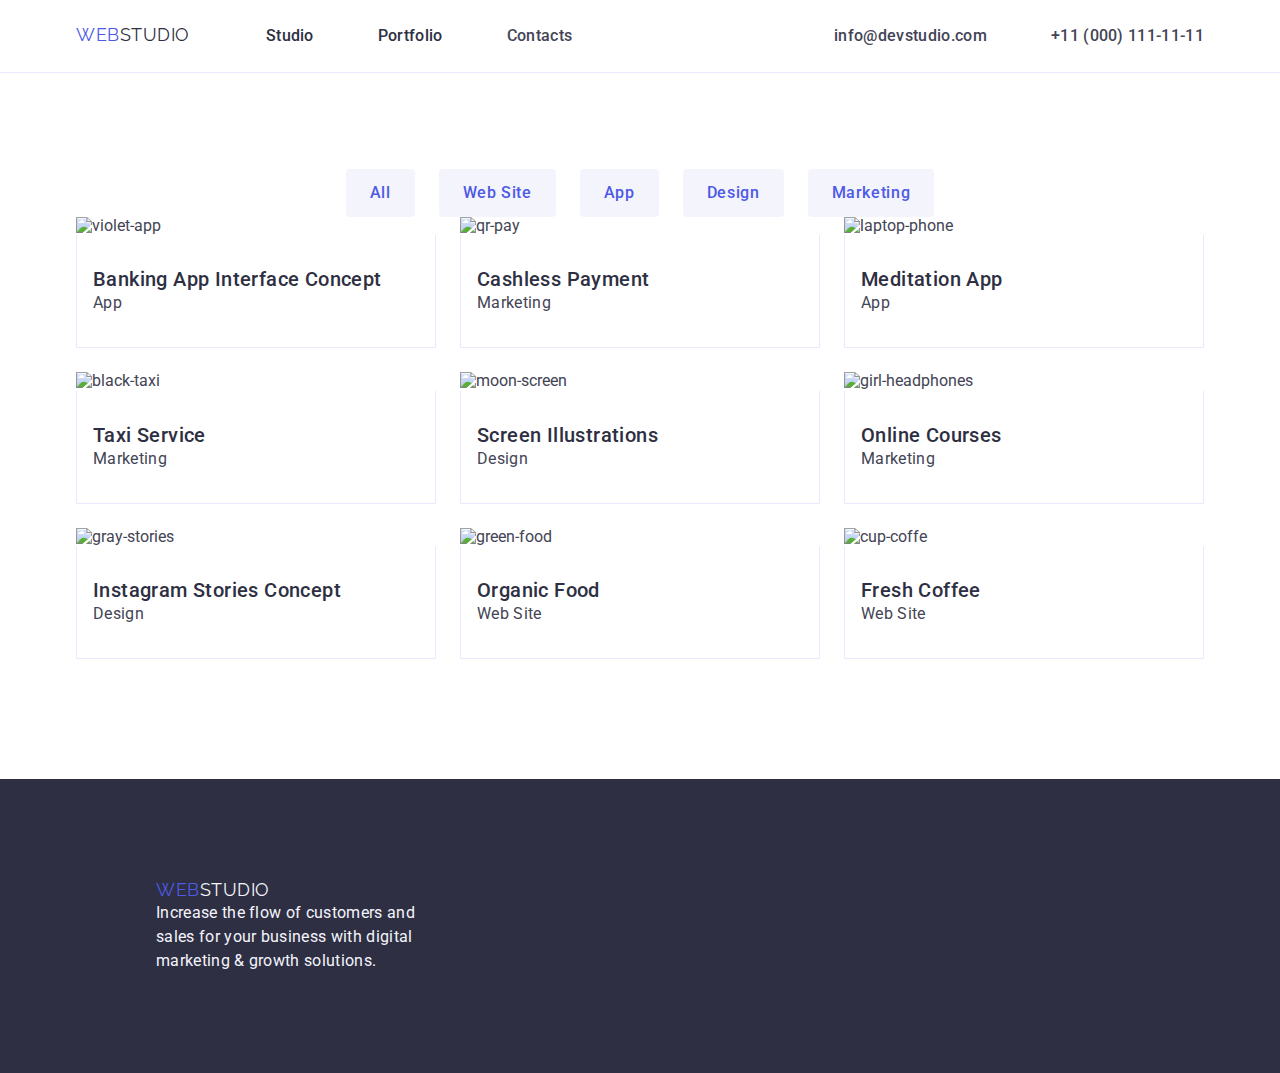
==== commit 5c445c5a: "hw-3" ====
--- a/portfolio.html
+++ b/portfolio.html
@@ -56,7 +56,7 @@
 			<section class="portfolio">
 				<div class="container">
 					<h1 class="visually-hidden">portfolio</h1>
-					<ul class="filter list">
+					<ul class="filter-list list">
 						<li class="filter-item">
 							<button type="button" class="filter-btn">All</button>
 						</li>
--- a/css/style.css
+++ b/css/style.css
@@ -304,7 +304,7 @@
 	color: var(--primary-text-color-theme-dark);
 }
 
-.filter {
+.filter-list {
 	display: flex;
 	justify-content: center;
 	gap: 24px;
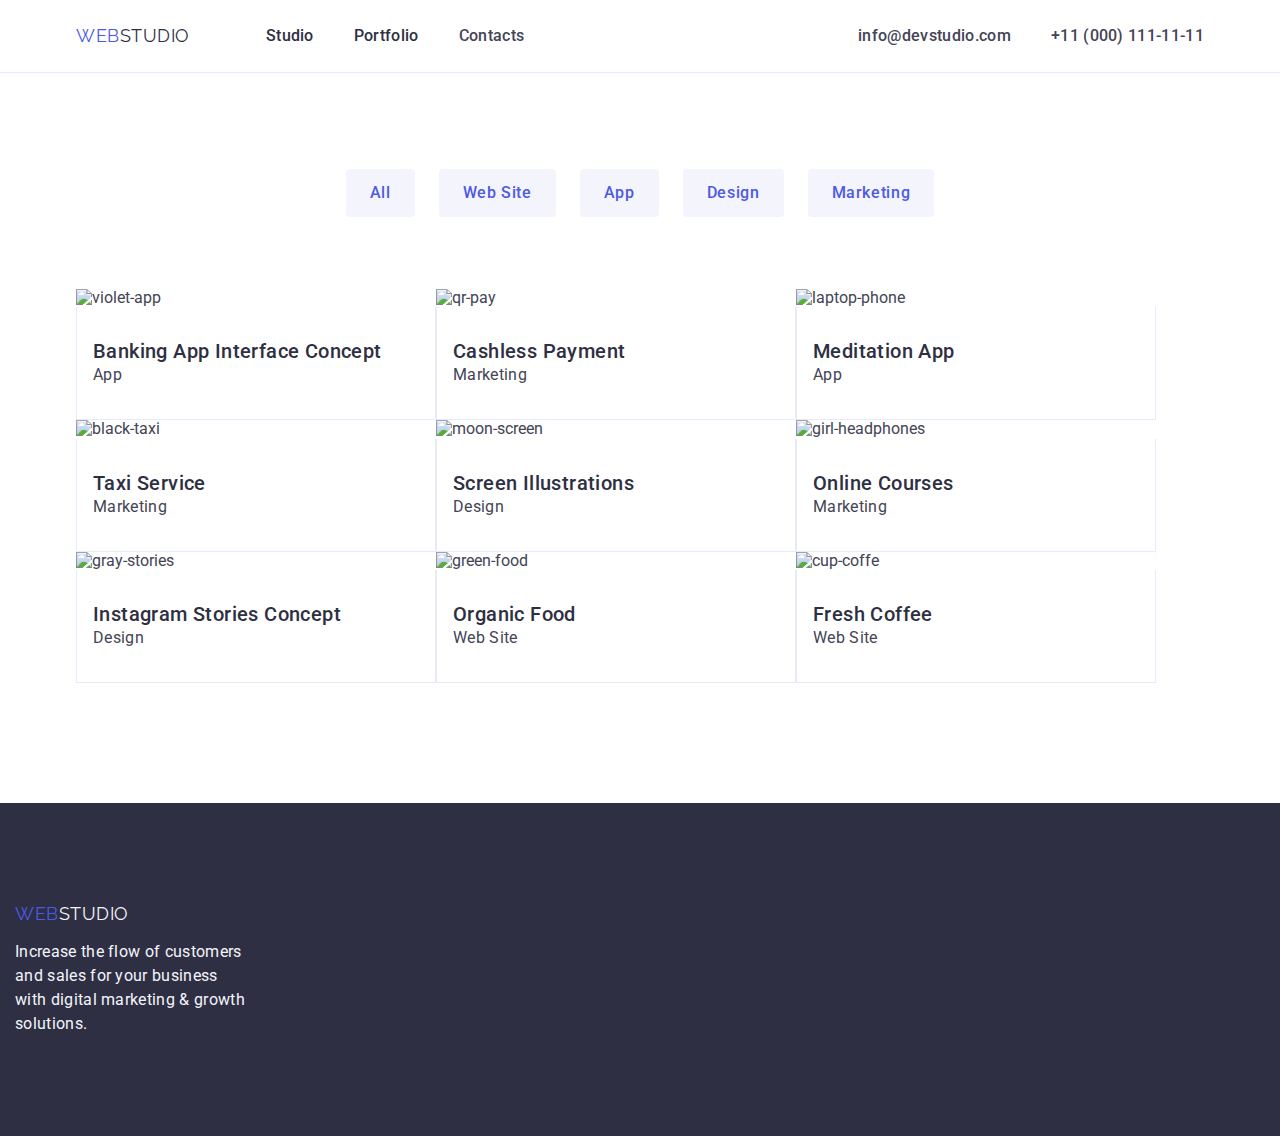
==== commit 8127a898: "not last" ====
--- a/portfolio.html
+++ b/portfolio.html
@@ -21,7 +21,7 @@
 		<header class="page-header">
 			<div class="container header-container">
 				<nav class="nav-header">
-					<a class="link logo" href="./index.html"
+					<a class="link logo logo-header" href="./index.html"
 						>Web<span class="span-web">Studio</span></a
 					>
 					<ul class="menu list">
@@ -196,8 +196,8 @@
 			</section>
 		</main>
 		<footer class="footer">
-			<div class="container-footer">
-				<a class="link logo" href="./index.html"
+			<div class="container container-footer">
+				<a class="link logo link-footer" href="./index.html"
 					>Web<span class="span-web-footer">Studio</span></a
 				>
 				<p class="description-footer">
--- a/css/style.css
+++ b/css/style.css
@@ -67,7 +67,6 @@
 	list-style: none;
 	background-color: (--main-background-color);
 	display: flex;
-	gap: 24px;
 }
 .link {
 	text-decoration: none;
@@ -129,6 +128,7 @@
 .logo-header {
 	padding-top: 24px;
 	padding-bottom: 24px;
+	margin-right: 76px;
 }
 
 .logo:visited {
@@ -137,17 +137,14 @@
 
 .nav-header {
 	display: flex;
+	align-items: center;
 }
 
 .menu {
 	display: flex;
-	margin-left: 76px;
-	align-items: center;
-}
-
-.menu-item + .menu-item {
-	margin-left: 40px;
-}
+	gap: 40px;
+}
+
 .span-web {
 	color: var(--title-color);
 }
@@ -161,6 +158,9 @@
 	margin-left: auto;
 	padding-top: 24px;
 	padding-bottom: 24px;
+}
+.mail-tel {
+	gap: 40px;
 }
 
 .contacts {
@@ -177,19 +177,22 @@
 
 /*=================== main =======================*/
 .hero {
-	text-align: center;
 	padding-top: 188px;
 	padding-bottom: 188px;
+	text-align: center;
 }
 .main-title {
+	max-width: 496px;
 	font-weight: 700;
 	font-size: 56px;
 	line-height: 1.07;
 	letter-spacing: 0.02em;
+	text-align: center;
 	/* color: var(--primary-text-color-theme-dark); */
 }
 
 .order-btn {
+	display: block;
 	font-family: inherit;
 	font-weight: 500;
 	line-height: 1.5;
@@ -215,10 +218,7 @@
 	letter-spacing: 0.02em;
 	text-transform: capitalize;
 	color: var(--title-color);
-}
-
-.about-img {
-	margin-top: 72px;
+	margin-bottom: 72px;
 }
 
 .subtitle {
@@ -227,6 +227,7 @@
 	line-height: 1.2;
 	letter-spacing: 0.02em;
 	color: var(--title-color);
+	margin-bottom: 8px;
 }
 
 .in-progress {
@@ -239,12 +240,12 @@
 
 .team-list {
 	display: flex;
-	margin-top: 72px;
 }
 
 .team-item {
 	background-color: #ffffff;
 	width: calc((100% - (3 * 24px)) / 4);
+	border-radius: 0px 0px 4px 4px;
 }
 
 .content {
@@ -262,13 +263,17 @@
 .footer {
 	background-color: var(--title-color);
 	color: var(--cloud-color);
-	padding: 100px 0 100px 156px;
+	padding: 100px 0;
 }
 
 .container-footer {
 	max-width: 264px;
-	/* padding: 0; */
-	/* margin: 0; */
+	margin: 0;
+}
+
+.link-footer {
+	display: inline-block;
+	margin-bottom: 16px;
 }
 .span-web-footer {
 	color: var(--cloud-color);
@@ -308,6 +313,7 @@
 	display: flex;
 	justify-content: center;
 	gap: 24px;
+	margin-bottom: 72px;
 }
 .works {
 	flex-wrap: wrap;
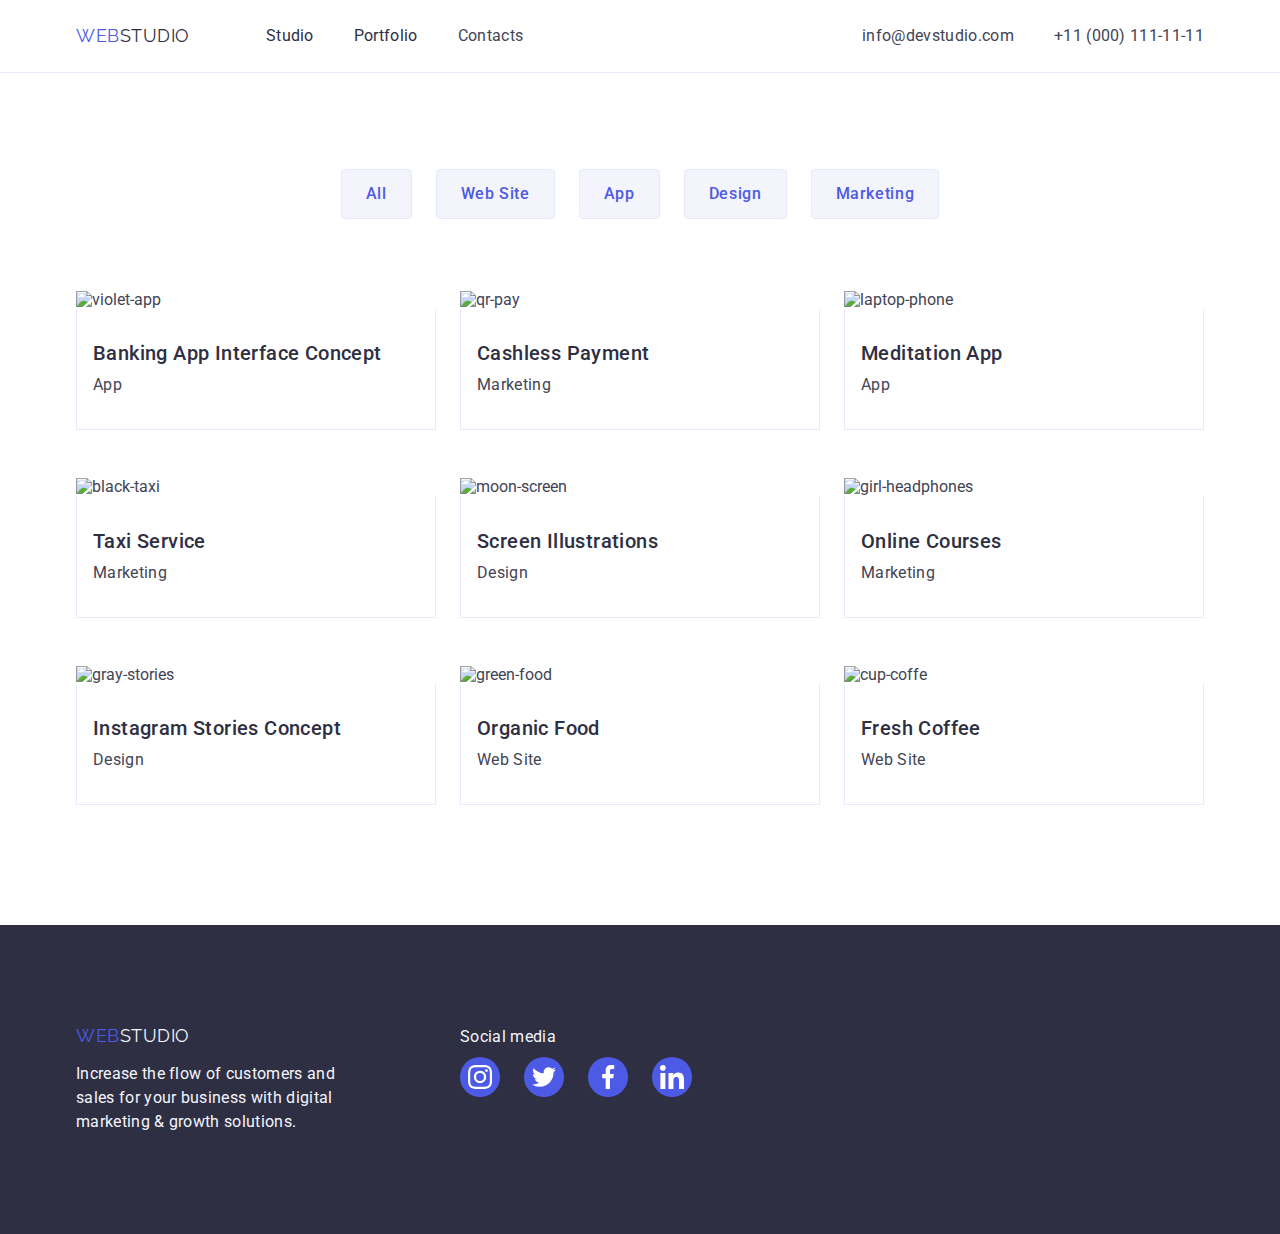
==== commit 0efb0f18: "final" ====
--- a/portfolio.html
+++ b/portfolio.html
@@ -197,13 +197,68 @@
 		</main>
 		<footer class="footer">
 			<div class="container container-footer">
-				<a class="link logo link-footer" href="./index.html"
-					>Web<span class="span-web-footer">Studio</span></a
-				>
-				<p class="description-footer">
-					Increase the flow of customers and sales for your business with
-					digital marketing & growth solutions.
-				</p>
+				<div>
+					<a class="link logo link-footer" href="./index.html"
+						>Web<span class="span-web-footer">Studio</span></a
+					>
+					<p class="description-footer">
+						Increase the flow of customers and sales for your business with
+						digital marketing & growth solutions.
+					</p>
+				</div>
+				<div class="team-social-list">
+					<p class="description-footer">Social media</p>
+					<ul class="social-list list">
+						<li class="social-list-icon">
+							<a class="social-list-link social-footer-link" href="#">
+								<svg
+									class="social-list-icon"
+									aria-label="icon-instagram"
+									height="24"
+									width="24"
+								>
+									<use href="./images/sprite.svg#icon-instagram"></use>
+								</svg>
+							</a>
+						</li>
+						<li class="social-list-icon">
+							<a class="social-list-link social-footer-link" href="#">
+								<svg
+									class="social-list-icon"
+									aria-label="icon-instagram"
+									height="24"
+									width="24"
+								>
+									<use href="images/sprite.svg#icon-twitter"></use>
+								</svg>
+							</a>
+						</li>
+						<li class="social-list-icon">
+							<a class="social-list-link social-footer-link" href="#">
+								<svg
+									class="social-list-icon"
+									aria-label="icon-instagram"
+									height="24"
+									width="24"
+								>
+									<use href="./images/sprite.svg#icon-facebook"></use>
+								</svg>
+							</a>
+						</li>
+						<li class="social-list-icon">
+							<a class="social-list-link social-footer-link" href="#">
+								<svg
+									class="social-list-icon"
+									aria-label="icon-linkedin"
+									height="24"
+									width="24"
+								>
+									<use href="images/sprite.svg#icon-linkedin"></use>
+								</svg>
+							</a>
+						</li>
+					</ul>
+				</div>
 			</div>
 		</footer>
 	</body>
--- a/css/style.css
+++ b/css/style.css
@@ -6,6 +6,7 @@
 	--title-color: #2e2f42;
 	--description-color: #434455;
 	--main-background-color: #ffffff;
+	--border-button: #e7e9fc;
 }
 
 h1,
@@ -151,7 +152,7 @@
 
 .menu-link,
 .mail-tel {
-	font-weight: 500;
+	font-weight: 400;
 	line-height: 1.5;
 	letter-spacing: 0.02em;
 	color: var(--title-color);
@@ -177,18 +178,38 @@
 
 /*=================== main =======================*/
 .hero {
+	background-color: var(--title-color);
+}
+.hero-bg {
+	height: 600px;
+	max-width: 1440px;
+	margin-right: auto;
+	margin-left: auto;
+	background-image: linear-gradient(
+			rgba(46, 47, 66, 0.7),
+			rgba(46, 47, 66, 0.7)
+		),
+		url(../images/hero-bg-image.jpg);
+	background-size: cover;
+	background-position: center;
+	background-repeat: no-repeat;
+}
+
+.hero-container {
 	padding-top: 188px;
 	padding-bottom: 188px;
+}
+
+/*=================== about =======================*/
+.main-title {
 	text-align: center;
-}
-.main-title {
 	max-width: 496px;
 	font-weight: 700;
 	font-size: 56px;
 	line-height: 1.07;
 	letter-spacing: 0.02em;
-	text-align: center;
-	/* color: var(--primary-text-color-theme-dark); */
+	color: var(--primary-text-color-theme-dark);
+	margin: 0 auto;
 }
 
 .order-btn {
@@ -200,6 +221,7 @@
 	color: var(--primary-text-color-theme-dark);
 	background-color: var(--iris-color);
 	padding: 16px 32px;
+	margin: 0 auto;
 	min-width: 169px;
 	margin-top: 48px;
 	border-radius: 4px;
@@ -230,22 +252,51 @@
 	margin-bottom: 8px;
 }
 
+.about-icon {
+	display: flex;
+	justify-content: center;
+	align-items: center;
+	height: 112px;
+	max-width: 264px;
+	background-color: var(--cloud-color);
+	margin-bottom: 8px;
+}
+
+.list-about {
+	gap: 24px;
+}
+
+.item-about {
+	width: calc((100% - 72px) / 4);
+}
+
+/*=================== in-progress =======================*/
+
 .in-progress {
 	padding-bottom: 120px;
 }
 
+.progress-list {
+	gap: 24px;
+}
+
+/*=================== our team =======================*/
+
 .our-team {
 	background-color: var(--cloud-color);
 }
 
 .team-list {
 	display: flex;
+	gap: 24px;
 }
 
 .team-item {
 	background-color: #ffffff;
 	width: calc((100% - (3 * 24px)) / 4);
 	border-radius: 0px 0px 4px 4px;
+	box-shadow: 0px 1px 6px rgba(46, 47, 66, 0.08),
+		0px 1px 1px rgba(46, 47, 66, 0.16), 0px 2px 1px rgba(46, 47, 66, 0.08);
 }
 
 .content {
@@ -256,6 +307,63 @@
 	line-height: 1.5;
 	letter-spacing: 0.02em;
 	color: var(--description-color);
+}
+
+.social-list {
+	display: flex;
+	justify-content: center;
+	column-gap: 24px;
+	margin-top: 8px;
+}
+.social-list-link {
+	display: flex;
+	width: 40px;
+	height: 40px;
+	border-radius: 50%;
+	background-color: var(--iris-color);
+	justify-content: center;
+	align-items: center;
+}
+
+.social-link {
+	align-items: center;
+}
+
+.social-list-link:hover,
+.social-list-link:focus {
+	background-color: var(--accent-color);
+}
+
+.social-list-icon {
+	fill: #fff;
+}
+
+/*=================== costumers =======================*/
+
+.customers-list {
+	display: flex;
+	justify-content: center;
+	column-gap: 24px;
+}
+
+.customers-item {
+	display: flex;
+	height: 88px;
+	width: 168px;
+	border: 1px solid #8e8f99;
+	border-radius: 4px;
+	justify-content: center;
+	align-items: center;
+}
+
+.customers-link:hover .customers-icon,
+.customers-link:focus .customers-icon {
+	fill: var(--accent-color);
+}
+
+.customers-item:hover,
+.customers-item:focus {
+	border: 1px solid var(--accent-color);
 }
 
 /*=================== footer =======================*/
@@ -267,8 +375,9 @@
 }
 
 .container-footer {
-	max-width: 264px;
-	margin: 0;
+	display: flex;
+	justify-content: flex-start;
+	column-gap: 120px;
 }
 
 .link-footer {
@@ -282,15 +391,19 @@
 .description-footer {
 	line-height: 1.5;
 	letter-spacing: 0.02em;
-}
+	max-width: 264px;
+}
+
+.social-footer-link:hover,
+.social-footer-link:focus {
+	background-color: #31d0aa;
+}
+
 /*===================portfolio =======================*/
+
 .portfolio {
 	padding-top: 96px;
 	padding-bottom: 120px;
-
-	.filter {
-		margin-bottom: 72px;
-	}
 }
 .filter-btn {
 	padding: 12px 24px;
@@ -302,11 +415,15 @@
 	letter-spacing: 0.04em;
 	background-color: var(--cloud-color);
 	color: var(--iris-color);
+	border: 1px solid var(--border-button);
 }
 .filter-btn:focus,
 .filter-btn:hover {
 	background-color: var(--accent-color);
 	color: var(--primary-text-color-theme-dark);
+	border: 1px solid transparent;
+	box-shadow: 0px 3px 1px rgba(0, 0, 0, 0.1), 0px 2px 1px rgba(0, 0, 0, 0.08),
+		0px 2px 2px rgba(0, 0, 0, 0.12);
 }
 
 .filter-list {
@@ -317,21 +434,29 @@
 }
 .works {
 	flex-wrap: wrap;
+	column-gap: 24px;
+	row-gap: 48px;
 }
 
 .works-item {
 	width: calc((100% - 48px) / 3);
 }
 
+.works-item:hover,
+.works-item:focus {
+	box-shadow: 0px 1px 6px rgba(46, 47, 66, 0.08),
+		0px 1px 1px rgba(46, 47, 66, 0.16), 0px 2px 1px rgba(46, 47, 66, 0.08);
+}
+
 .gallery-descrip {
-	padding-top: 32px;
-	padding-bottom: 32px;
-	padding-left: 16px;
+	padding: 32px 16px;
 	border-bottom: 1px solid #e7e9fc;
 	border-right: 1px solid #e7e9fc;
 	border-left: 1px solid #e7e9fc;
 }
 .gallery-title {
+	margin-bottom: 8px;
+
 	font-weight: 500;
 	font-size: 20px;
 	line-height: 1.2;
